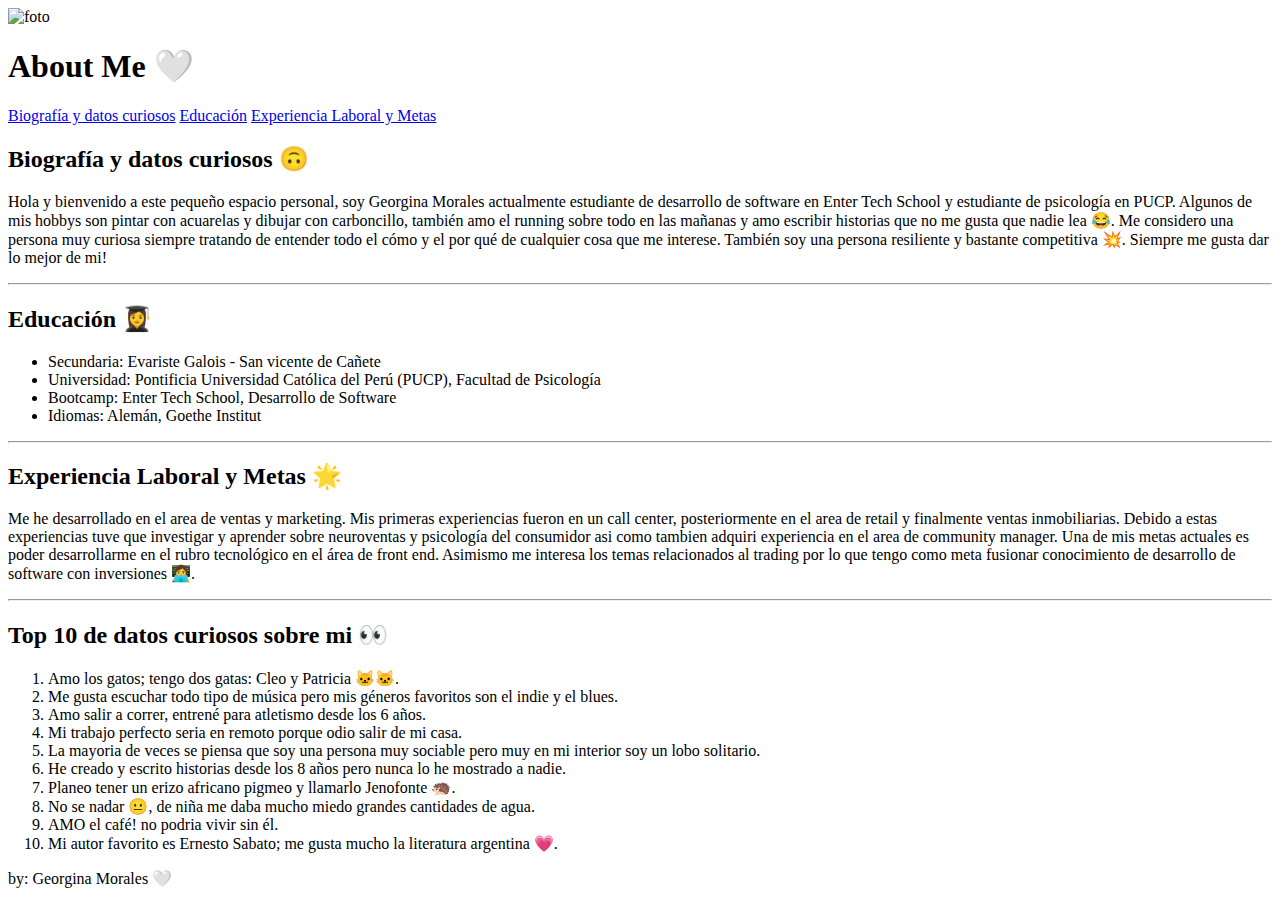
==== index.html @ 4fe849ab "agregar modificaciones" ====
<!DOCTYPE html>
<html lang="en">
<head>
    <meta charset="UTF-8">
    <meta name="viewport" content="width=device-width, initial-scale=1.0">
    <title>About Me</title>
    <link rel="stylesheet" href="style.css"> 
</head>
<body>
        <header>
            <div class="header-content">
                <div class="about-me">
                     <img src="gina.jpeg" alt="foto"/> 
                     <h1 id="heading-1">About Me  🤍</h1>
                </div>
            </div> 
            <nav>
                <a href="#biografia">Biografía y datos curiosos</a>
                <a href="#educacion">Educación</a>
                <a href="#experiencia">Experiencia Laboral y Metas</a>
            </nav>
        </header>
     
    <main> 
        <section>
            <h2 id="biografia">Biografía y datos curiosos 🙃 </h2>
            <p>
            Hola y bienvenido a este pequeño espacio personal, soy Georgina Morales actualmente estudiante de desarrollo de software
            en Enter Tech School y estudiante de psicología en PUCP. Algunos de mis hobbys son pintar con acuarelas y dibujar con carboncillo, también amo el running sobre todo en las mañanas y amo escribir historias que no me gusta que nadie lea 😂.
            Me considero una persona muy curiosa siempre tratando de entender todo el cómo y el por qué de cualquier cosa que me interese. También soy una persona resiliente y bastante competitiva 💥. Siempre me gusta dar lo mejor de mi! 
            </p>
            <hr>
        </section>
        <section>
            <h2 id="educacion"> Educación 👩‍🎓 </h2>
            <ul>
                <li>Secundaria: Evariste Galois - San vicente de Cañete</li>
                <li>Universidad: Pontificia Universidad Católica del Perú (PUCP), Facultad de Psicología</li>
                <li>Bootcamp: Enter Tech School, Desarrollo de Software</li>
                <li>Idiomas: Alemán, Goethe Institut</li>
            </ul>
            <hr>
        </section>
        <section> 
            <h2 id="experiencia"> Experiencia Laboral y Metas 🌟</h2>
            <p>
                Me he desarrollado en el area de ventas y marketing. Mis primeras experiencias fueron en un call center, posteriormente en el area de retail y finalmente ventas inmobiliarias.
                Debido a estas experiencias tuve que investigar y aprender sobre neuroventas y psicología del consumidor asi como tambien adquiri experiencia en el area de community manager. 
                Una de mis metas actuales es poder desarrollarme en el rubro tecnológico en el área de front end. Asimismo me interesa los temas relacionados al trading por lo que tengo como meta 
                fusionar conocimiento de desarrollo de software con inversiones 👩‍💻.         
            </p>
            <hr>
        </section>
        <section>
            <h2>Top 10 de datos curiosos sobre mi 👀</h2>
            <ol>
                <li>Amo los gatos; tengo dos gatas: Cleo y Patricia 🐱🐱.</li>
                <li>Me gusta escuchar todo tipo de música pero mis géneros favoritos son el indie y el blues.</li>
                <li>Amo salir a correr, entrené para atletismo desde los 6 años.</li>
                <li>Mi trabajo perfecto seria en remoto porque odio salir de mi casa.</li>
                <li>La mayoria de veces se piensa que soy una persona muy sociable pero muy en mi interior soy un lobo solitario.</li>
                <li>He creado y escrito historias desde los 8 años pero nunca lo he mostrado a nadie.</li>
                <li>Planeo tener un erizo africano pigmeo y llamarlo Jenofonte 🦔.</li>
                <li>No se nadar 😐, de niña me daba mucho miedo grandes cantidades de agua.</li>
                <li>AMO el café! no podria vivir sin él.</li>
                <li>Mi autor favorito es Ernesto Sabato; me gusta mucho la literatura argentina 💗.</li>
            </ol>
        </section>
       </main>
       <footer> 
            <p> by: Georgina Morales  🤍 </p>
       </footer>
       <script src="./app.js"></script>
</body>
</html>
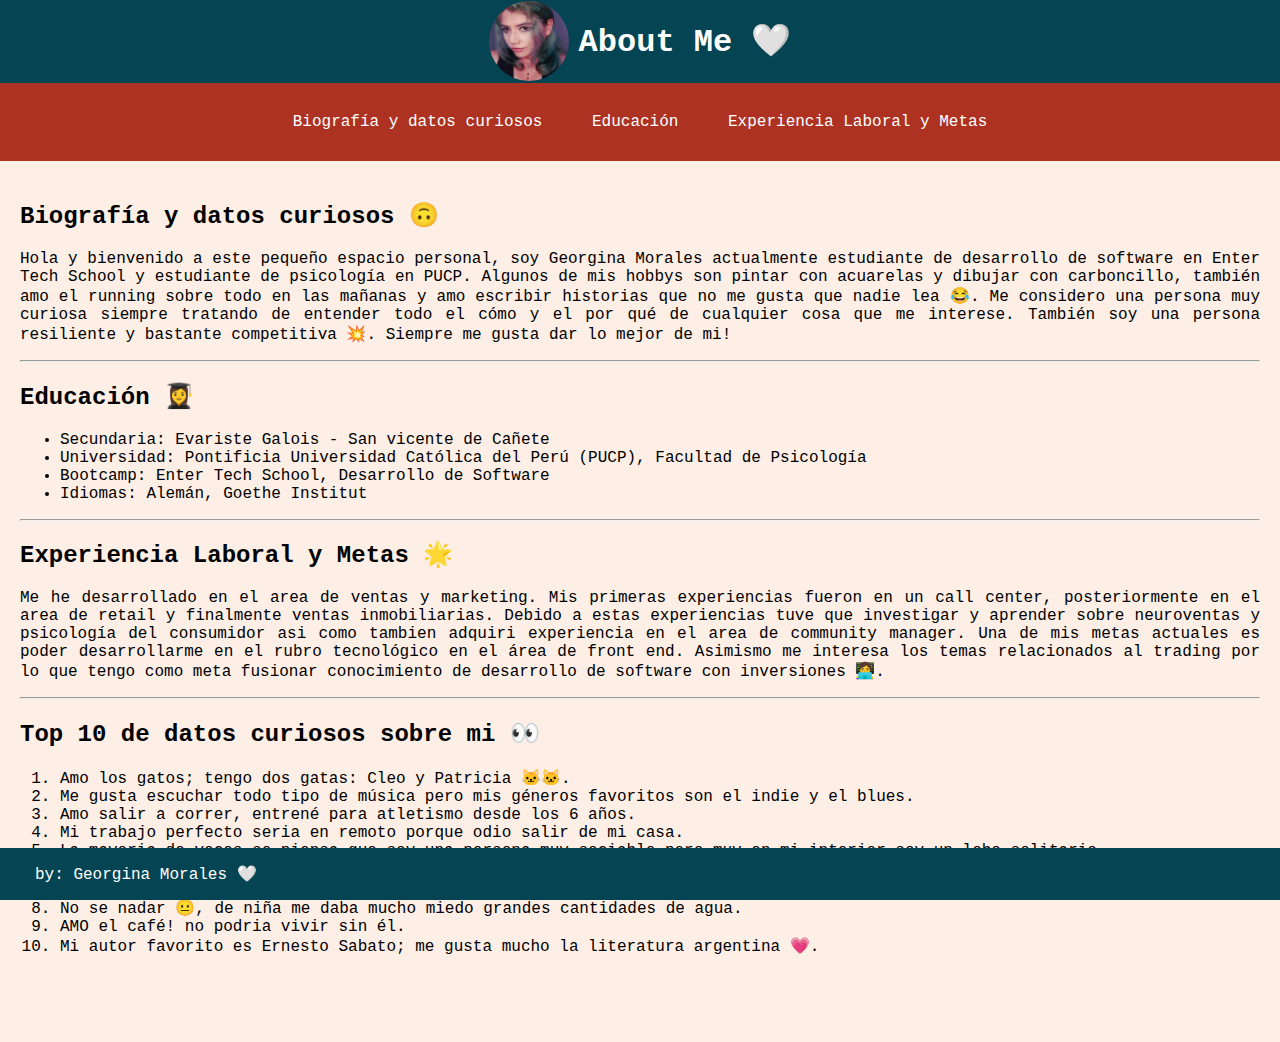
==== commit 33902fae: "modificaciones de orden" ====
--- a/index.html
+++ b/index.html
@@ -4,13 +4,13 @@
     <meta charset="UTF-8">
     <meta name="viewport" content="width=device-width, initial-scale=1.0">
     <title>About Me</title>
-    <link rel="stylesheet" href="style.css"> 
+    <link rel="stylesheet" href="CSS/style.css"> 
 </head>
 <body>
         <header>
             <div class="header-content">
                 <div class="about-me">
-                     <img src="gina.jpeg" alt="foto"/> 
+                     <img src="CSS/gina.jpeg" alt="foto"/> 
                      <h1 id="heading-1">About Me  🤍</h1>
                 </div>
             </div> 
@@ -70,6 +70,6 @@
        <footer> 
             <p> by: Georgina Morales  🤍 </p>
        </footer>
-       <script src="./app.js"></script>
+       <script src="js/app.js"></script>
 </body>
 </html>--- a/CSS/style.css
+++ b/CSS/style.css
@@ -0,0 +1,90 @@
+body {
+    font-family: 'Courier New', Courier, monospace;
+    margin: 0;
+    padding: 0;
+}
+
+header {
+    background-color: #054453;
+    color: white;
+    padding: 0px 0;
+    text-align: center;
+    position: sticky;
+    top: 0;
+    width: 100%;
+    z-index: 1000;
+}
+
+.header-content {
+    display: flex;
+    align-items: center;
+    justify-content: center;
+}
+
+header img {
+    width: 80px;
+    height: 80px;
+    border-radius: 50%;
+    margin-right: 10px;
+}
+
+#heading-1 {
+    margin-left: auto;
+    margin-right: auto;
+}
+.about-me {
+    display: flex;
+    align-items: center; 
+    
+}
+
+.about-me img {
+    width: 80px;
+    height: 80px;
+    border-radius: 50%;
+    margin-right: 10px;
+    
+}
+
+nav {
+    background-color: #AD3221;
+    color: white;
+    padding: 15px 0;
+    text-align: center;
+    width: 100%;
+    position: sticky;
+    top:60px;
+    z-index:1000;
+
+}
+
+nav a {
+    display: inline-block;
+    color: white;
+    text-align: center;
+    padding: 15px 20px;
+    text-decoration: none;
+    transition: background-color 0.3s;
+}
+
+nav a:hover {
+    background-color: #EE6D66;
+    font-weight: bold; /* Para hacer el texto un poco más grueso */
+}
+
+main {
+    padding: 20px;
+    background-color: #FDEEE6; /* Color pastel que combina con los demás */
+    text-align: justify; /* Justificar el texto */
+    color: black;
+    padding-bottom: 70px;
+}
+footer {
+    background-color: #054453; /* Establece el color de fondo del footer a un púrpura oscuro */
+    width: 100%; /* Establece el ancho del footer al 100% del ancho del contenedor padre */
+    color: white; /* Establece el color del texto en el footer a blanco */
+    position: fixed; /* Fija el footer en la parte inferior de la ventana del navegador  */
+    bottom: 0; /* Establece la posición del footer en la parte inferior de la ventana */
+    padding-left: 35px;
+
+}